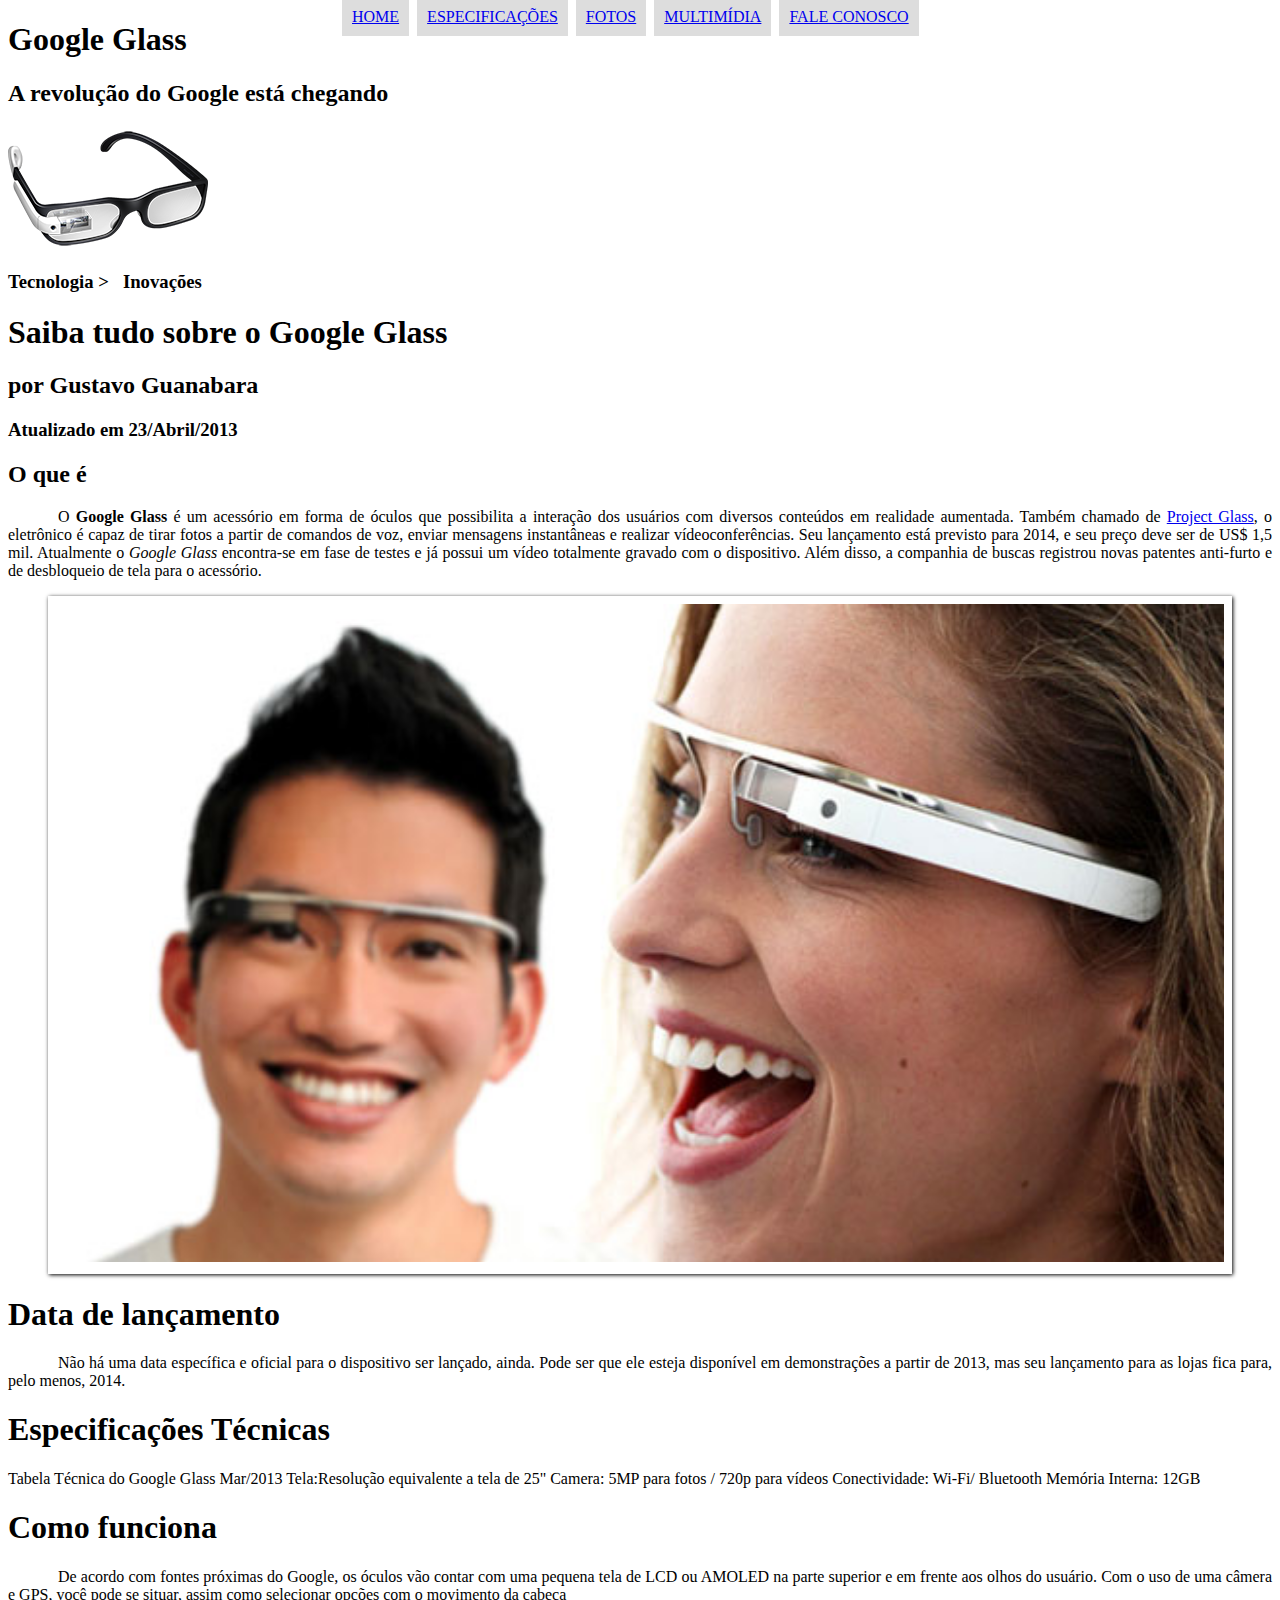
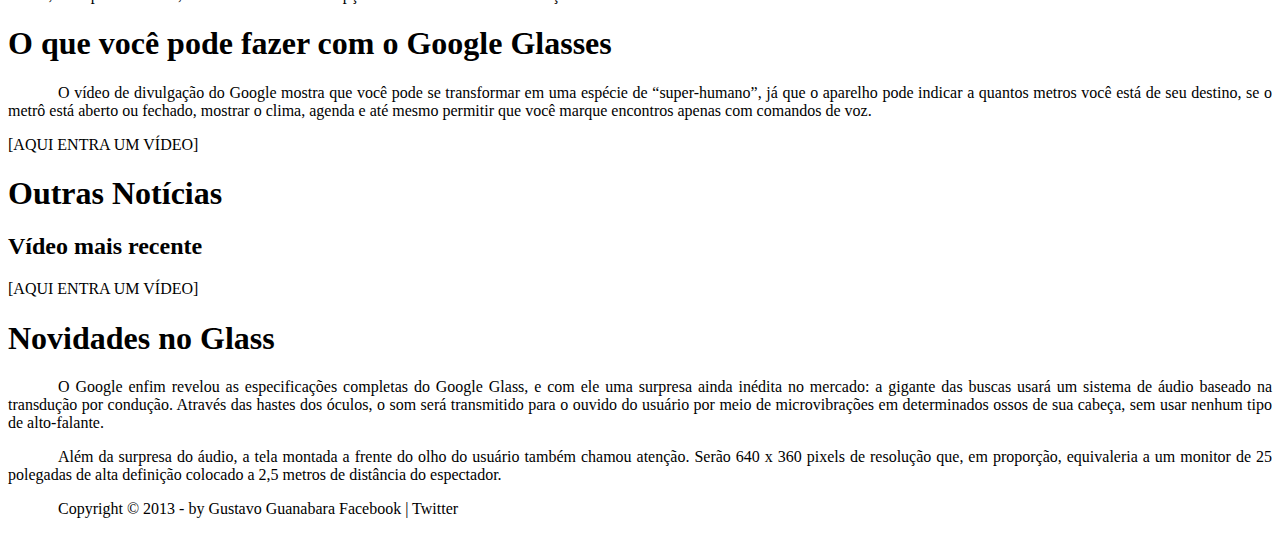
==== projeto-glass-html5/index.html @ 06a3ecc7 "editando os estilos do projeto" ====
<!DOCTYPE html>
<html lang="pt-br">
<head>
    <meta charset="UTF-8">
    <meta http-equiv="X-UA-Compatible" content="IE=edge">
    <meta name="viewport" content="width=device-width, initial-scale=1.0">
    <title>Tudo sobre o Google Glass</title>
    <link rel="stylesheet" href="_css/estilo.css">
</head>
<body>

<div id="interface">
    <header id="cabeçalho">
        <hgroup>
            <h1>Google Glass</h1>
            <h2>A revolução do Google está chegando</h2>
        </hgroup>
        
        <img src="_imagens/glass-oculos-preto-peq.png" alt="Óculos preto">
        
        <nav id="menu">
            <h1>Menu Principal</h1>
                <ul>
                    <li><a href="index.html">Home</a></li> 
                    <li><a href="specs.html">Especificações</a></li>
                    <li><a href="fotos.html">Fotos</a></li>
                    <li><a href="multimidia.html">Multimídia</a></li>
                    <li><a href="fale-conosco.html">Fale conosco</a></li>
                </ul>
        </nav>
    </header>
    <h3>Tecnologia > &nbsp; Inovações</h3>
    <h1>Saiba tudo sobre o Google Glass</h1>
    <h2>por Gustavo Guanabara</h2>
    <h3>Atualizado em 23/Abril/2013</h3>

    
    
    <h2>O que é</h2>
    <p>O <span style="font-weight: 900;">Google Glass</span> é um acessório em forma de óculos que possibilita a interação dos usuários com diversos conteúdos em realidade aumentada. Também chamado de <a href="http://glass.google.com" target="_blank" rel="external">Project Glass</a>, o eletrônico é capaz de tirar fotos a partir de comandos de voz, enviar mensagens instantâneas e realizar vídeo&shy;con&shy;ferên&shy;cias. Seu lançamento está previsto para 2014, e seu preço deve ser de US$ 1,5 mil. Atualmente o <em>Google Glass</em> encontra-se em fase de testes e já possui um vídeo totalmente gravado com o dispositivo. Além disso, a companhia de buscas registrou novas patentes anti-furto e de desbloqueio de tela para o acessório.</p>
    
    <!--Legenda para fotos-->
    <figure class="foto-legenda">
        <img src="_imagens/glass-quadro-homem-mulher.jpg" alt="óculos home e mulher">
        <figcaption>
            <h3>Google Glass</h3>
            <p>Uma nova maneira de ver o mundo</p>
        </figcaption>
    </figure> 
    
    <h1>Data de lançamento</h1>
    <p>Não há uma data específica e oficial para o dispositivo ser lançado, ainda. Pode ser que ele esteja disponível em demonstrações a partir de 2013, mas seu lançamento para as lojas fica para, pelo menos, 2014.</p>
    
    <h1>Especificações Técnicas</h1>
    Tabela Técnica do Google Glass Mar/2013
    
    Tela:Resolução equivalente a tela de 25"
    Camera: 5MP para fotos / 720p para vídeos
    Conectividade: Wi-Fi/ Bluetooth
    Memória Interna: 12GB
    
    <h1>Como funciona</h1>
    <p>De acordo com fontes próximas do Google, os óculos vão contar com uma pequena tela de LCD ou AMOLED na parte superior e em frente aos olhos do usuário. Com o uso de uma câmera e GPS, você pode se situar, assim como selecionar opções com o movimento da cabeça</p>
    
    <h1>O que você pode fazer com o Google Glasses</h1>
    <p>O vídeo de divulgação do Google mostra que você pode se transformar em uma espécie de <wbr>“super-humano”</wbr>, já que o aparelho pode indicar a quantos metros você está de seu destino, se o metrô está aberto ou fechado, mostrar o clima, agenda e até mesmo permitir que você marque encontros apenas com comandos de voz.</p> <!--wbr: toda vez que a palavra estiver na borda ela pode ser quebrada-->
    
    [AQUI ENTRA UM VÍDEO]
    
    <h1>Outras Notícias</h1>
    <h2>Vídeo mais recente</h2>
    
    [AQUI ENTRA UM VÍDEO]
    
    <h1>Novidades no Glass</h1>
    <p>O Google enfim revelou as especificações completas do Google Glass, e com ele uma surpresa ainda inédita no mercado: a gigante das buscas usará um sistema de áudio baseado na transdução por condução. Através das hastes dos óculos, o som será transmitido para o ouvido do usuário por meio de microvibrações em determinados ossos de sua cabeça, sem usar nenhum tipo de alto-falante.</p>
    
    <p>Além da surpresa do áudio, a tela montada a frente do olho do usuário também chamou atenção. Serão 640 x 360 pixels de resolução que, em proporção, equivaleria a um monitor de 25 polegadas de alta definição colocado a 2,5 metros de distância do espectador.</p>
    
    <p>
        Copyright &copy; 2013 - by Gustavo Guanabara
        Facebook | Twitter
    </p>
</div>
</body>
</html>
---- projeto-glass-html5/_css/estilo.css ----
@charset "UTF-8";

body{
    background-color: white;
    color: rgba(0, 0, 0, 1);
}

/*Formatação do Menu*/

nav#menu{
    display: block;/*Para flutuar pela tela*/
}

nav#menu ul{
    list-style-type: none;
    text-transform: uppercase;
    position: absolute;/*Para passar por cima dos elementos do site, o position relativa é apenas dentro do seu bloco*/
    top: -20px;
    left: 300px;

}

nav#menu li{
    display: inline-block; /*Para o bloco ser exibido na mesma linha*/
    background-color: #dddddd;
    padding: 10px;
    margin: 2px;
}

nav#menu h1{
    display: none;
}

p{
    text-align: justify;
    text-indent: 50px;
}

/*Formatação de imagens com legendas*/

figure.foto-legenda{
    position: relative;
    border: 8px solid white;
    box-shadow: 1px 1px 4px black;
}

figure.foto-legenda img{
    width: 100%;
    height: 100%;
}

/*EFEITO*/

figure.foto-legenda figcaption{
    opacity: 0;
    position: absolute;
    top: 0px;
    background-color: rgba(0, 0, 0, 0.397);
    color: white;
    width: 100%;
    height: 100%;
    padding: 10px;
    box-sizing: border-box; /*Box dentro da borda*/

    transition: opacity 0.3s;
    

}

figure.foto-legenda figcaption:hover{
    opacity: 100;
}
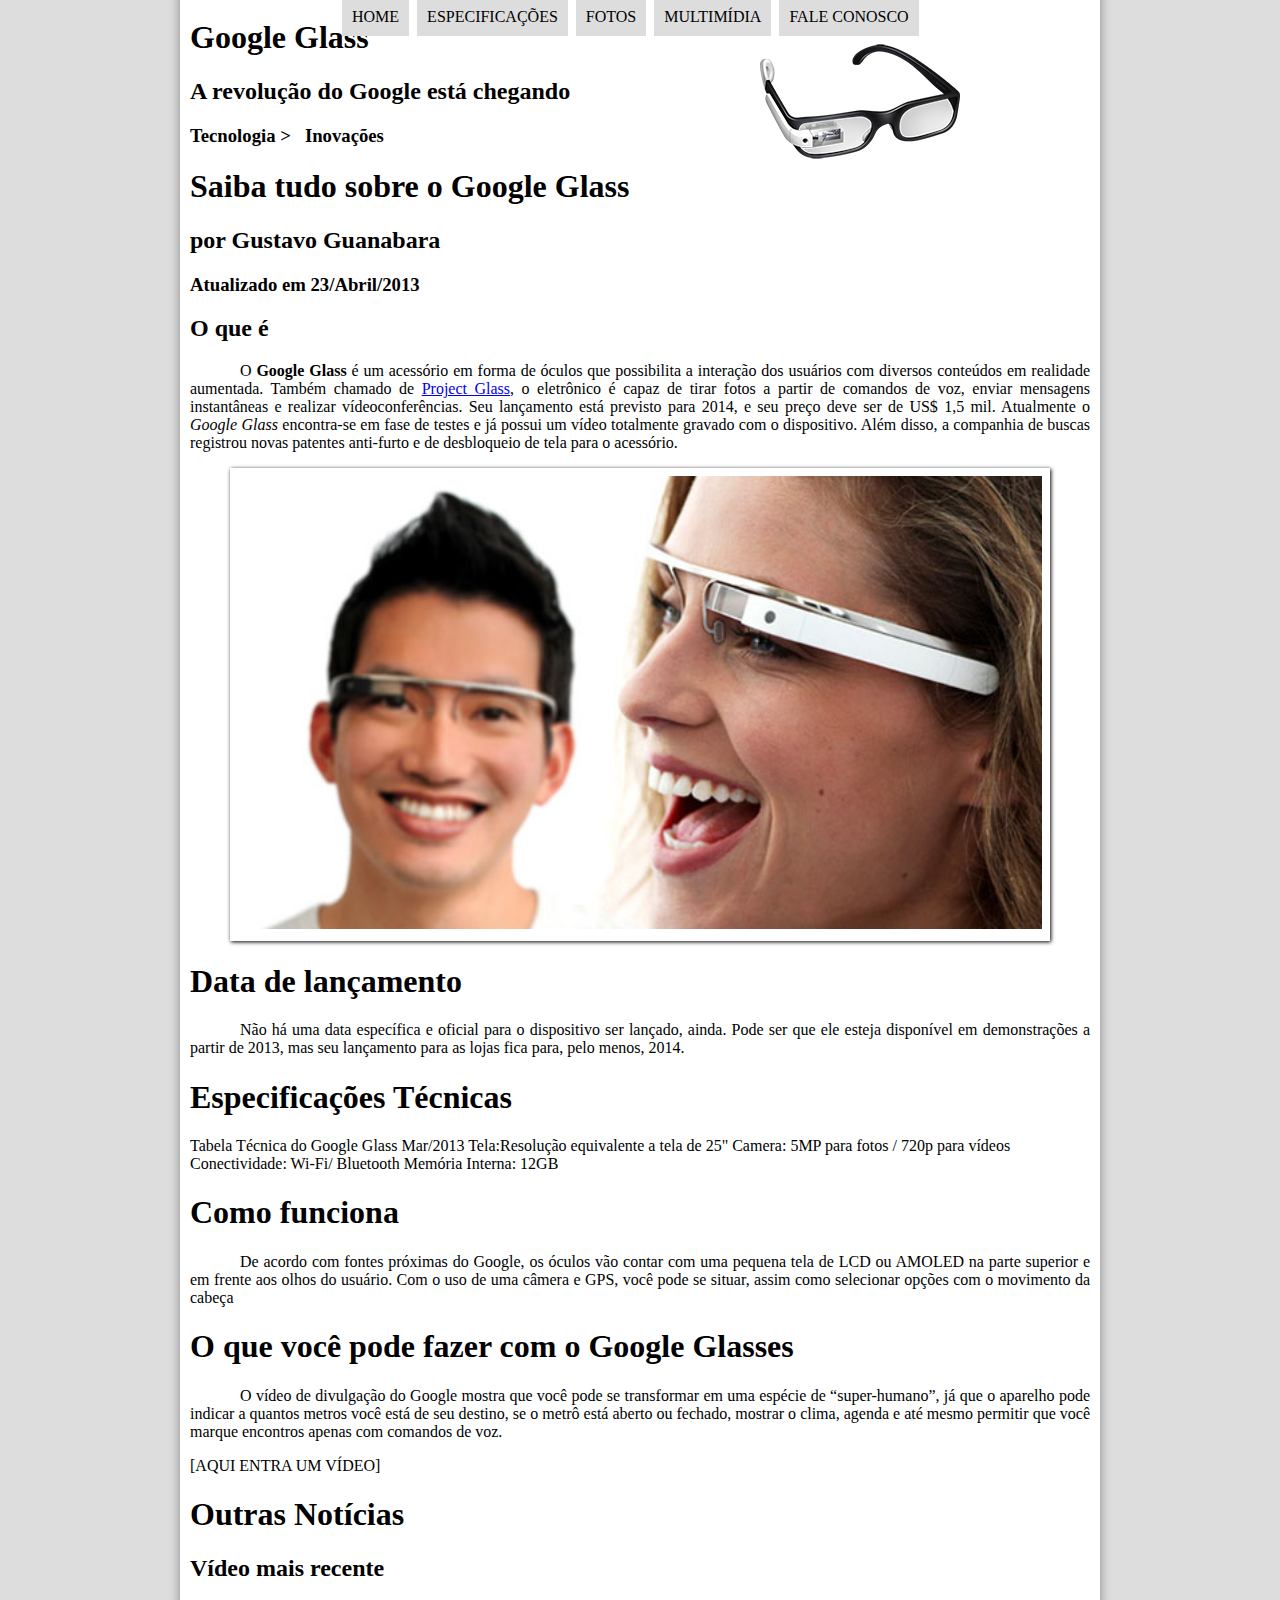
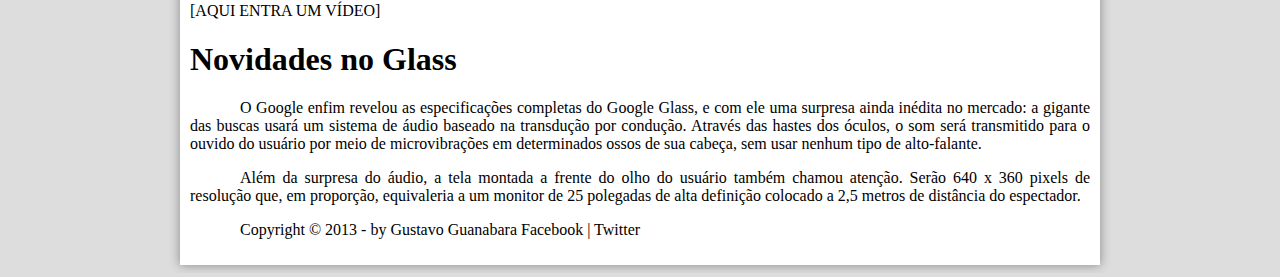
==== commit 4f29d27d: "posicionando a interface e o menu" ====
--- a/projeto-glass-html5/index.html
+++ b/projeto-glass-html5/index.html
@@ -10,13 +10,13 @@
 <body>
 
 <div id="interface">
-    <header id="cabeçalho">
+    <header id="cabecalho">
         <hgroup>
             <h1>Google Glass</h1>
             <h2>A revolução do Google está chegando</h2>
         </hgroup>
         
-        <img src="_imagens/glass-oculos-preto-peq.png" alt="Óculos preto">
+        <img src="_imagens/glass-oculos-preto-peq.png" alt="Óculos preto" id="icone">
         
         <nav id="menu">
             <h1>Menu Principal</h1>
--- a/projeto-glass-html5/_css/estilo.css
+++ b/projeto-glass-html5/_css/estilo.css
@@ -1,8 +1,16 @@
 @charset "UTF-8";
 
 body{
+    background-color: #dddddd;
+    color: rgba(0, 0, 0, 1);
+}
+
+div#interface{
+    width: 900px;
     background-color: white;
-    color: rgba(0, 0, 0, 1);
+    margin: -20px auto 0px auto; /*Para centralizar na tela*/
+    box-shadow: 0px 0px 10px rgba(0, 0, 0, 0.397);
+    padding: 10px;
 }
 
 /*Formatação do Menu*/
@@ -25,15 +33,43 @@
     background-color: #dddddd;
     padding: 10px;
     margin: 2px;
+
+    transition: background-color 0.3s;
+}
+
+nav#menu a:hover{
+    color: white;
+}
+
+nav#menu li:hover{
+    background-color: #777777;
+    text-decoration: underline;
 }
 
 nav#menu h1{
     display: none;
 }
 
+nav#menu a{
+    color: black;
+    text-decoration: none;
+}
+
 p{
     text-align: justify;
     text-indent: 50px;
+}
+
+/*Foto do cabeçalho*/
+
+header#cabecalho img#icone{
+    position: absolute;
+    left: 760px;
+    top: 40px;
+}
+
+header#cabecalho{
+    
 }
 
 /*Formatação de imagens com legendas*/
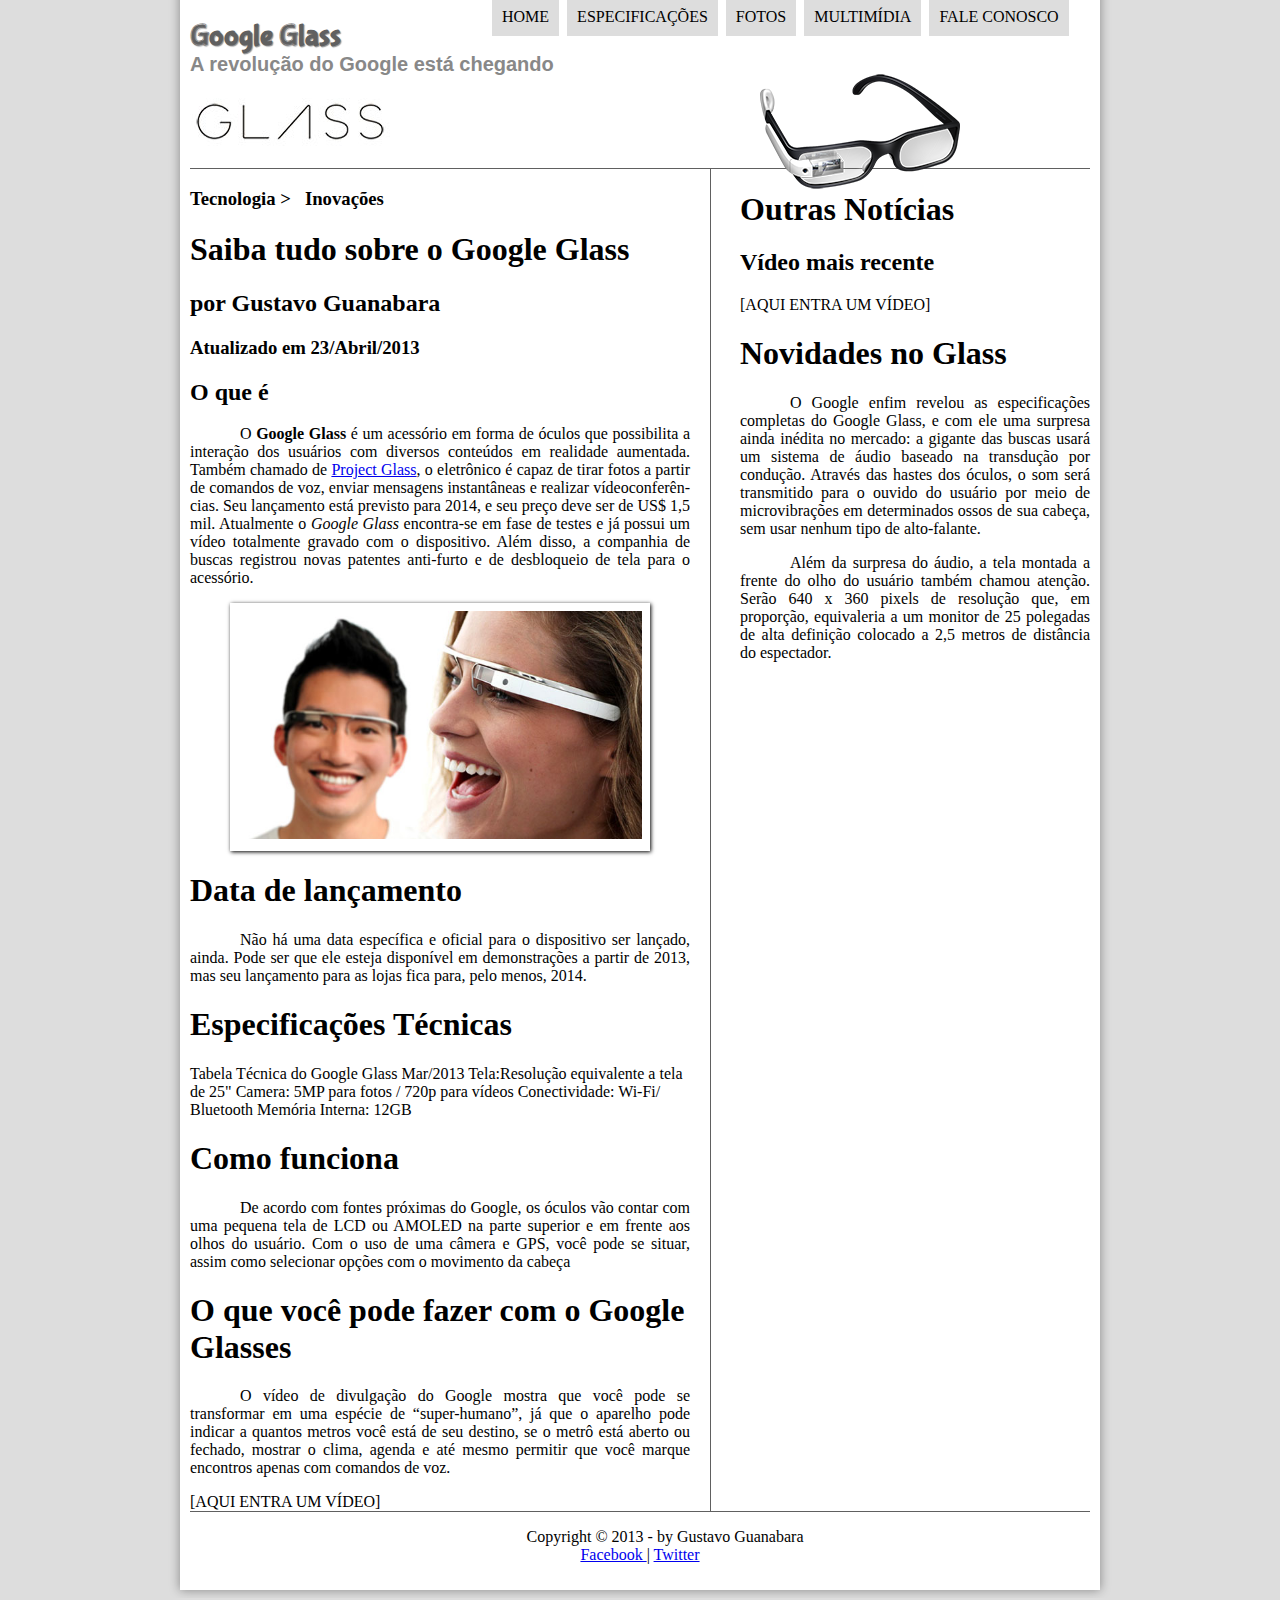
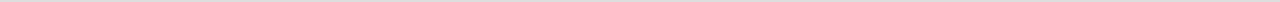
==== commit 6f57ed0c: "configurando a divisão do corpo do site" ====
--- a/projeto-glass-html5/index.html
+++ b/projeto-glass-html5/index.html
@@ -29,58 +29,66 @@
                 </ul>
         </nav>
     </header>
-    <h3>Tecnologia > &nbsp; Inovações</h3>
-    <h1>Saiba tudo sobre o Google Glass</h1>
-    <h2>por Gustavo Guanabara</h2>
-    <h3>Atualizado em 23/Abril/2013</h3>
 
-    
-    
-    <h2>O que é</h2>
-    <p>O <span style="font-weight: 900;">Google Glass</span> é um acessório em forma de óculos que possibilita a interação dos usuários com diversos conteúdos em realidade aumentada. Também chamado de <a href="http://glass.google.com" target="_blank" rel="external">Project Glass</a>, o eletrônico é capaz de tirar fotos a partir de comandos de voz, enviar mensagens instantâneas e realizar vídeo&shy;con&shy;ferên&shy;cias. Seu lançamento está previsto para 2014, e seu preço deve ser de US$ 1,5 mil. Atualmente o <em>Google Glass</em> encontra-se em fase de testes e já possui um vídeo totalmente gravado com o dispositivo. Além disso, a companhia de buscas registrou novas patentes anti-furto e de desbloqueio de tela para o acessório.</p>
-    
-    <!--Legenda para fotos-->
-    <figure class="foto-legenda">
-        <img src="_imagens/glass-quadro-homem-mulher.jpg" alt="óculos home e mulher">
-        <figcaption>
-            <h3>Google Glass</h3>
-            <p>Uma nova maneira de ver o mundo</p>
-        </figcaption>
-    </figure> 
-    
-    <h1>Data de lançamento</h1>
-    <p>Não há uma data específica e oficial para o dispositivo ser lançado, ainda. Pode ser que ele esteja disponível em demonstrações a partir de 2013, mas seu lançamento para as lojas fica para, pelo menos, 2014.</p>
-    
-    <h1>Especificações Técnicas</h1>
-    Tabela Técnica do Google Glass Mar/2013
-    
-    Tela:Resolução equivalente a tela de 25"
-    Camera: 5MP para fotos / 720p para vídeos
-    Conectividade: Wi-Fi/ Bluetooth
-    Memória Interna: 12GB
-    
-    <h1>Como funciona</h1>
-    <p>De acordo com fontes próximas do Google, os óculos vão contar com uma pequena tela de LCD ou AMOLED na parte superior e em frente aos olhos do usuário. Com o uso de uma câmera e GPS, você pode se situar, assim como selecionar opções com o movimento da cabeça</p>
-    
-    <h1>O que você pode fazer com o Google Glasses</h1>
-    <p>O vídeo de divulgação do Google mostra que você pode se transformar em uma espécie de <wbr>“super-humano”</wbr>, já que o aparelho pode indicar a quantos metros você está de seu destino, se o metrô está aberto ou fechado, mostrar o clima, agenda e até mesmo permitir que você marque encontros apenas com comandos de voz.</p> <!--wbr: toda vez que a palavra estiver na borda ela pode ser quebrada-->
+    <section id="corpo">
+        <h3>Tecnologia > &nbsp; Inovações</h3>
+        <h1>Saiba tudo sobre o Google Glass</h1>
+        <h2>por Gustavo Guanabara</h2>
+        <h3>Atualizado em 23/Abril/2013</h3>
+        
+        
+        <h2>O que é</h2>
+        <p>O <span style="font-weight: 900;">Google Glass</span> é um acessório em forma de óculos que possibilita a interação dos usuários com diversos conteúdos em realidade aumentada. Também chamado de <a href="http://glass.google.com" target="_blank" rel="external">Project Glass</a>, o eletrônico é capaz de tirar fotos a partir de comandos de voz, enviar mensagens instantâneas e realizar vídeo&shy;con&shy;ferên&shy;cias. Seu lançamento está previsto para 2014, e seu preço deve ser de US$ 1,5 mil. Atualmente o <em>Google Glass</em> encontra-se em fase de testes e já possui um vídeo totalmente gravado com o dispositivo. Além disso, a companhia de buscas registrou novas patentes anti-furto e de desbloqueio de tela para o acessório.</p>
+        
+        <!--Legenda para fotos-->
+        <figure class="foto-legenda">
+            <img src="_imagens/glass-quadro-homem-mulher.jpg" alt="óculos home e mulher">
+            <figcaption>
+                <h3>Google Glass</h3>
+                <p>Uma nova maneira de ver o mundo</p>
+            </figcaption>
+        </figure>
+        
+        <h1>Data de lançamento</h1>
+        <p>Não há uma data específica e oficial para o dispositivo ser lançado, ainda. Pode ser que ele esteja disponível em demonstrações a partir de 2013, mas seu lançamento para as lojas fica para, pelo menos, 2014.</p>
+        
+        <h1>Especificações Técnicas</h1>
+        Tabela Técnica do Google Glass Mar/2013
+        
+        Tela:Resolução equivalente a tela de 25"
+        Camera: 5MP para fotos / 720p para vídeos
+        Conectividade: Wi-Fi/ Bluetooth
+        Memória Interna: 12GB
+        
+        <h1>Como funciona</h1>
+        <p>De acordo com fontes próximas do Google, os óculos vão contar com uma pequena tela de LCD ou AMOLED na parte superior e em frente aos olhos do usuário. Com o uso de uma câmera e GPS, você pode se situar, assim como selecionar opções com o movimento da cabeça</p>
+        
+        <h1>O que você pode fazer com o Google Glasses</h1>
+        <p>O vídeo de divulgação do Google mostra que você pode se transformar em uma espécie de <wbr>“super-humano”</wbr>, já que o aparelho pode indicar a quantos metros você está de seu destino, se o metrô está aberto ou fechado, mostrar o clima, agenda e até mesmo permitir que você marque encontros apenas com comandos de voz.</p> <!--wbr: toda vez que a palavra estiver na borda ela pode ser quebrada-->
+  
     
     [AQUI ENTRA UM VÍDEO]
-    
-    <h1>Outras Notícias</h1>
-    <h2>Vídeo mais recente</h2>
-    
-    [AQUI ENTRA UM VÍDEO]
-    
-    <h1>Novidades no Glass</h1>
-    <p>O Google enfim revelou as especificações completas do Google Glass, e com ele uma surpresa ainda inédita no mercado: a gigante das buscas usará um sistema de áudio baseado na transdução por condução. Através das hastes dos óculos, o som será transmitido para o ouvido do usuário por meio de microvibrações em determinados ossos de sua cabeça, sem usar nenhum tipo de alto-falante.</p>
-    
-    <p>Além da surpresa do áudio, a tela montada a frente do olho do usuário também chamou atenção. Serão 640 x 360 pixels de resolução que, em proporção, equivaleria a um monitor de 25 polegadas de alta definição colocado a 2,5 metros de distância do espectador.</p>
-    
-    <p>
-        Copyright &copy; 2013 - by Gustavo Guanabara
-        Facebook | Twitter
-    </p>
+
+    </section>
+
+    <aside id="lateral">
+        <h1>Outras Notícias</h1>
+        <h2>Vídeo mais recente</h2>
+        
+        [AQUI ENTRA UM VÍDEO]
+        
+        <h1>Novidades no Glass</h1>
+        <p>O Google enfim revelou as especificações completas do Google Glass, e com ele uma surpresa ainda inédita no mercado: a gigante das buscas usará um sistema de áudio baseado na transdução por condução. Através das hastes dos óculos, o som será transmitido para o ouvido do usuário por meio de microvibrações em determinados ossos de sua cabeça, sem usar nenhum tipo de alto-falante.</p>
+        
+        <p>Além da surpresa do áudio, a tela montada a frente do olho do usuário também chamou atenção. Serão 640 x 360 pixels de resolução que, em proporção, equivaleria a um monitor de 25 polegadas de alta definição colocado a 2,5 metros de distância do espectador.</p>
+        
+    </aside>
+    <footer id="rodape">
+        <p>
+            Copyright &copy; 2013 - by Gustavo Guanabara <br>
+            <a href="http://facebook.com/cursoemvideo" target="_blank">Facebook </a>| <a href="http://twitter.com/cursoemvideo" target="_blank">Twitter</a>
+        </p>
+    </footer>
 </div>
 </body>
 </html>--- a/projeto-glass-html5/_css/estilo.css
+++ b/projeto-glass-html5/_css/estilo.css
@@ -1,4 +1,13 @@
 @charset "UTF-8";
+
+@font-face {
+    font-family: 'FonteLogo';
+    src: url('../_fonts/bubblegum-sans-regular.otf');
+}
+
+@import url('https://fonts.googleapis.com/css2?family=Titillium+Web&display=swap');
+
+
 
 body{
     background-color: #dddddd;
@@ -17,6 +26,7 @@
 
 nav#menu{
     display: block;/*Para flutuar pela tela*/
+    
 }
 
 nav#menu ul{
@@ -25,6 +35,7 @@
     position: absolute;/*Para passar por cima dos elementos do site, o position relativa é apenas dentro do seu bloco*/
     top: -20px;
     left: 300px;
+    margin-left: 150px;
 
 }
 
@@ -55,9 +66,30 @@
     text-decoration: none;
 }
 
-p{
-    text-align: justify;
-    text-indent: 50px;
+/*Para ficar um do lado do outro*/
+
+section#corpo{
+    display: block;
+    width: 500px;
+    float: left;
+    border-right: 1px solid #606060; /*Para criar o risco lateral*/
+    padding-right: 20px;
+}
+
+aside#lateral{
+    display: block;
+    width: 350px;
+    float: right;
+}
+
+footer#rodape{
+    clear: both;/*Para mostrar o conteúdo fora da divisão*/
+    border-top: 1px solid #606060;
+    
+}
+
+footer#rodape p{
+    text-align: center;
 }
 
 /*Foto do cabeçalho*/
@@ -65,11 +97,31 @@
 header#cabecalho img#icone{
     position: absolute;
     left: 760px;
-    top: 40px;
+    top: 70px;
 }
 
 header#cabecalho{
-    
+    border-bottom: 1px #606060 solid;
+    height: 150px;
+    background: url('../_imagens/glass-logo-peq.jpg') no-repeat 0px 80px;
+      
+}
+
+header#cabecalho h1{
+    font-family: 'FonteLogo', Helvetica, sans-serif;
+    font-size: 30px;
+    color: #606060;
+    text-shadow: 1px 1px 1px rgba(0, 0, 0, 0.432);
+    padding: 0px;
+    margin-bottom: 0px;
+}
+
+header#cabecalho h2{
+    font-family: 'Titillium Web', sans-serif;
+    color: #888888;
+    font-size: 15pt;
+    padding: 0px;
+    margin-top: 0px;
 }
 
 /*Formatação de imagens com legendas*/
@@ -105,4 +157,9 @@
 
 figure.foto-legenda figcaption:hover{
     opacity: 100;
+}
+
+p{
+    text-align: justify;
+    text-indent: 50px;
 }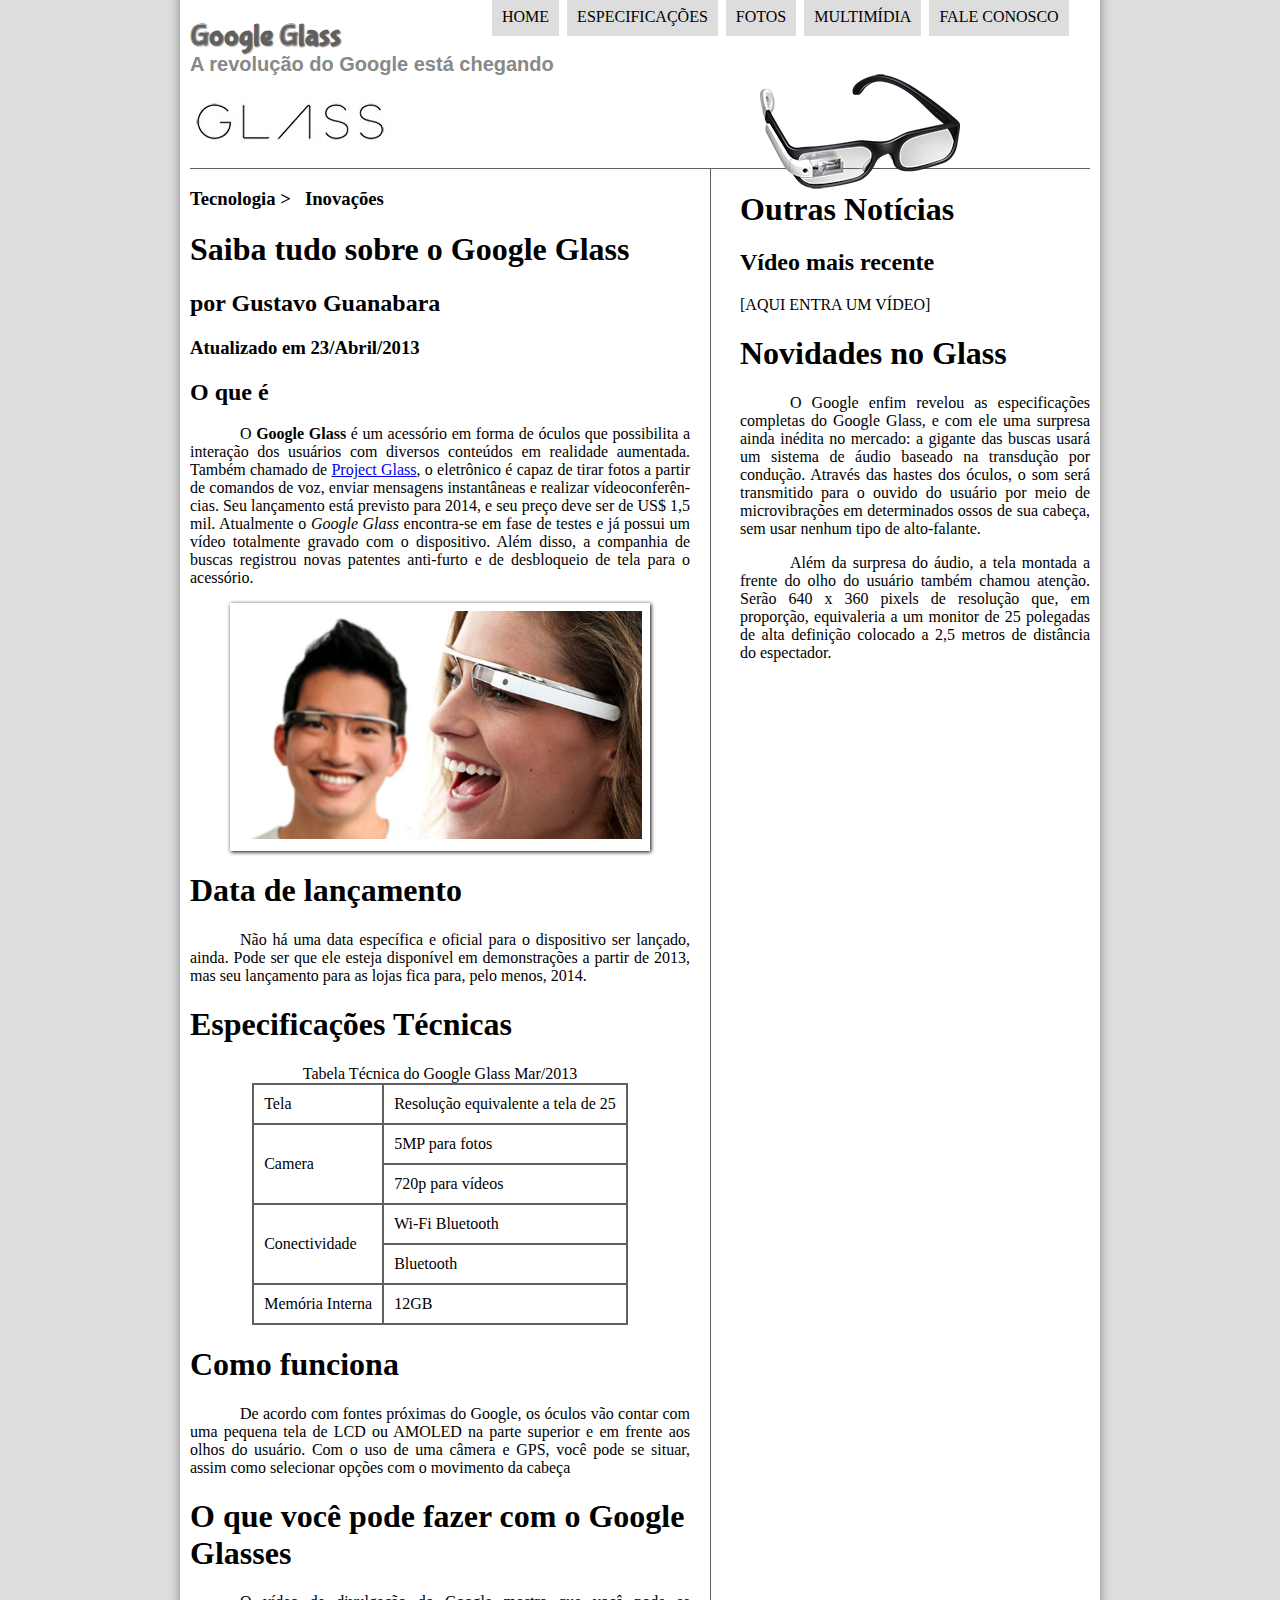
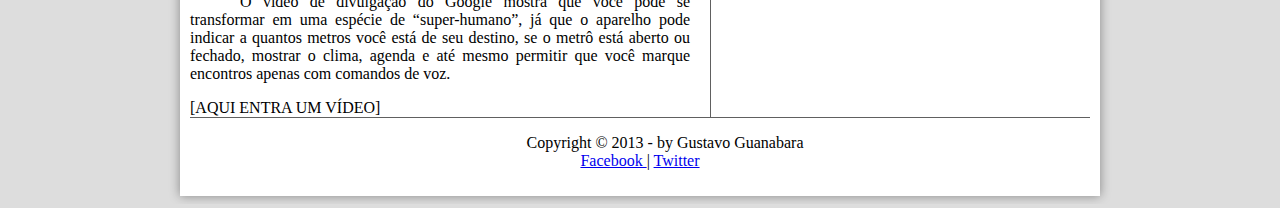
==== commit 0ca92a7f: "acrescentando tabelas" ====
--- a/projeto-glass-html5/index.html
+++ b/projeto-glass-html5/index.html
@@ -53,12 +53,33 @@
         <p>Não há uma data específica e oficial para o dispositivo ser lançado, ainda. Pode ser que ele esteja disponível em demonstrações a partir de 2013, mas seu lançamento para as lojas fica para, pelo menos, 2014.</p>
         
         <h1>Especificações Técnicas</h1>
-        Tabela Técnica do Google Glass Mar/2013
+        <table id="tabelaspec">
+            <caption>Tabela Técnica do Google Glass Mar/2013</caption>
         
-        Tela:Resolução equivalente a tela de 25"
-        Camera: 5MP para fotos / 720p para vídeos
-        Conectividade: Wi-Fi/ Bluetooth
-        Memória Interna: 12GB
+            <tr>
+                <td>Tela</td> 
+                <td>Resolução equivalente a tela de 25</td>
+            </tr>
+            <tr>
+                <td rowspan="2">Camera </td>
+                <td>5MP para fotos</td>
+            </tr>
+            <tr>
+                <td>720p para vídeos</td>
+            </tr>
+            <tr>
+                <td rowspan="2">Conectividade</td> 
+                <td>Wi-Fi Bluetooth</td>
+            </tr>
+            <tr>
+                <td> Bluetooth</td>
+            </tr>
+            <tr>
+                <td>Memória Interna</td> 
+                <td>12GB</td>
+            </tr>
+
+        </table>
         
         <h1>Como funciona</h1>
         <p>De acordo com fontes próximas do Google, os óculos vão contar com uma pequena tela de LCD ou AMOLED na parte superior e em frente aos olhos do usuário. Com o uso de uma câmera e GPS, você pode se situar, assim como selecionar opções com o movimento da cabeça</p>
--- a/projeto-glass-html5/_css/estilo.css
+++ b/projeto-glass-html5/_css/estilo.css
@@ -162,4 +162,18 @@
 p{
     text-align: justify;
     text-indent: 50px;
+}
+
+table#tabelaspec{
+    border: 1px solid #606060;
+    border-spacing: 0px; /*Para tirar o espaço da tabela*/
+    margin-left: auto;
+    margin-right: auto;
+}
+
+table#tabelaspec  td{
+    border: 1px solid #606060;
+    padding: 10px;
+    
+
 }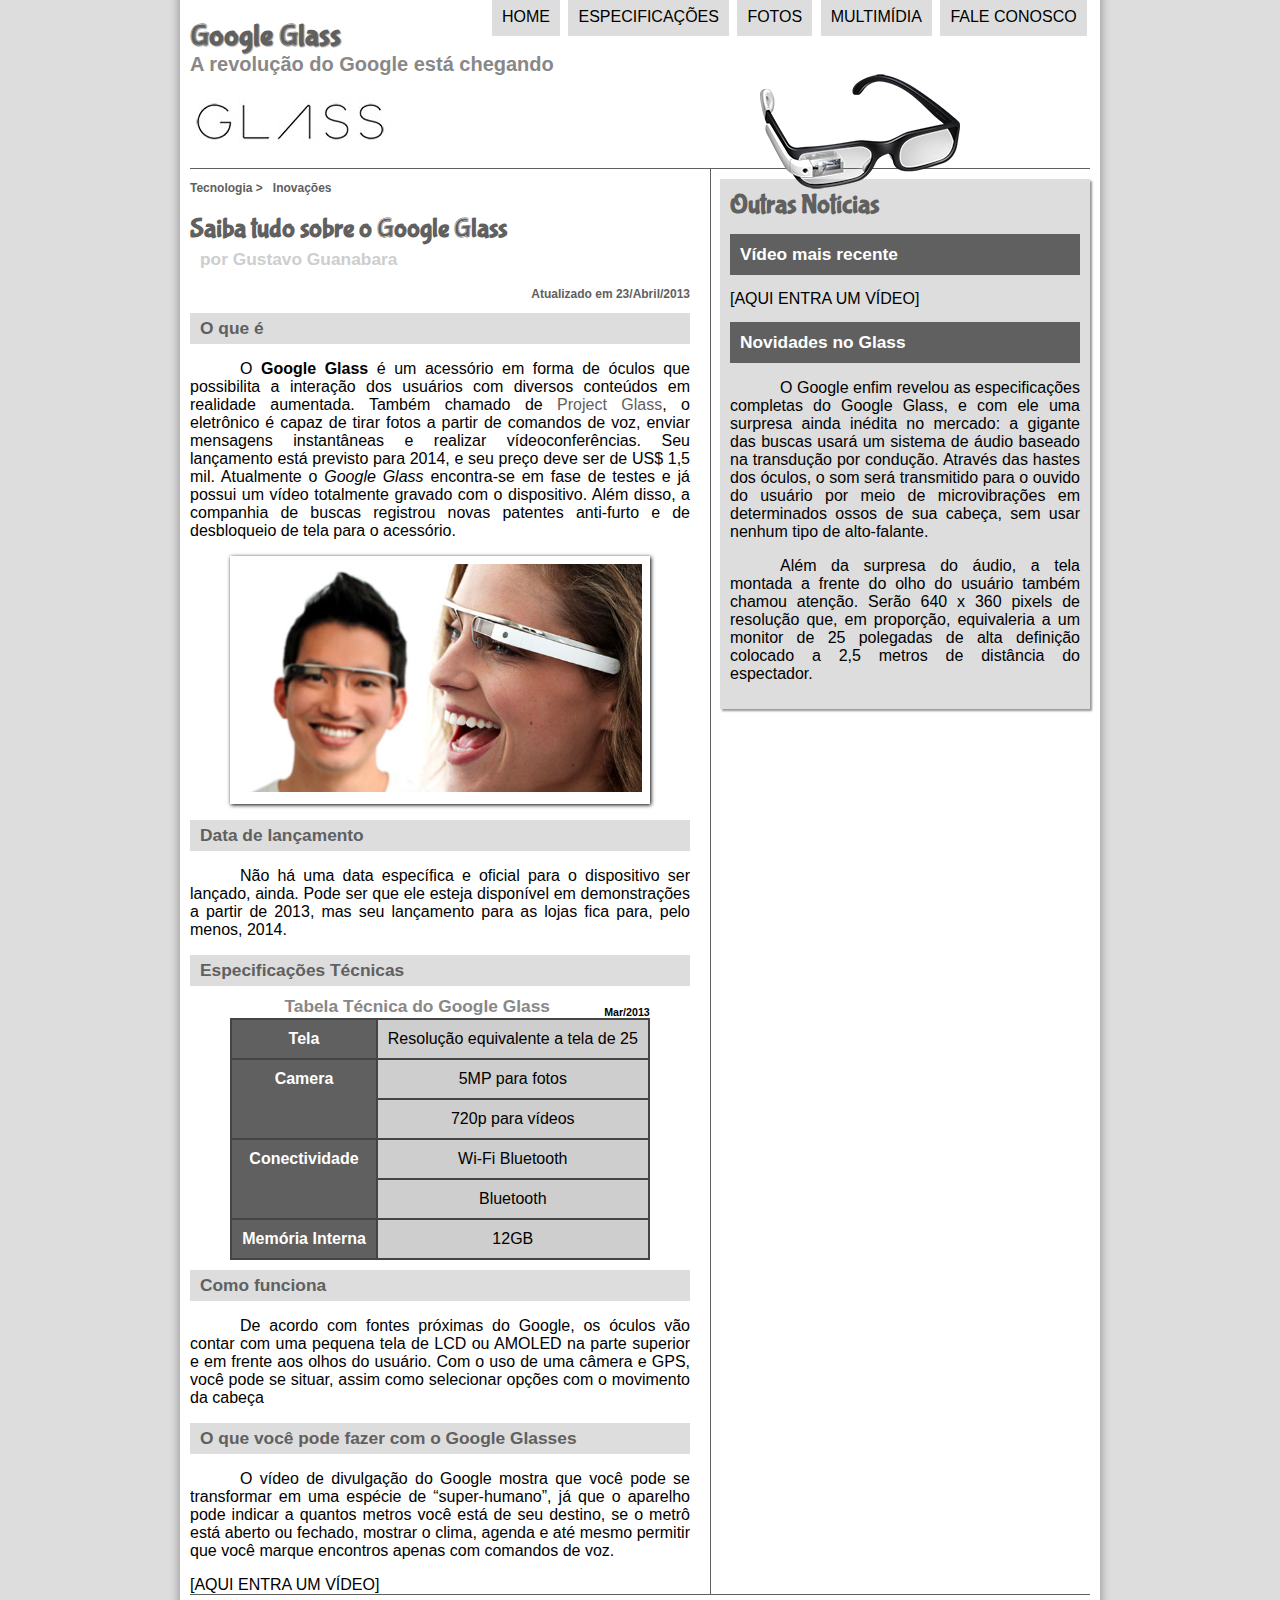
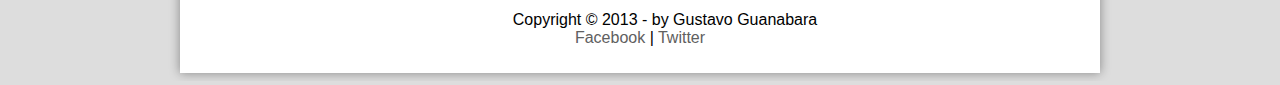
==== commit 7d3eb57c: "edição da interface do projeto" ====
--- a/projeto-glass-html5/index.html
+++ b/projeto-glass-html5/index.html
@@ -31,10 +31,16 @@
     </header>
 
     <section id="corpo">
-        <h3>Tecnologia > &nbsp; Inovações</h3>
-        <h1>Saiba tudo sobre o Google Glass</h1>
-        <h2>por Gustavo Guanabara</h2>
-        <h3>Atualizado em 23/Abril/2013</h3>
+        <article id="noticia-principal">
+
+            <header id="cabecalho-artigo">
+            <hgroup>
+            <h3>Tecnologia > &nbsp; Inovações</h3>
+            <h1>Saiba tudo sobre o Google Glass</h1>
+            <h2>por Gustavo Guanabara</h2>
+            <h3 class="direita">Atualizado em 23/Abril/2013</h3>
+            </hgroup>
+            </header>
         
         
         <h2>O que é</h2>
@@ -49,47 +55,47 @@
             </figcaption>
         </figure>
         
-        <h1>Data de lançamento</h1>
+        <h2>Data de lançamento</h2>
         <p>Não há uma data específica e oficial para o dispositivo ser lançado, ainda. Pode ser que ele esteja disponível em demonstrações a partir de 2013, mas seu lançamento para as lojas fica para, pelo menos, 2014.</p>
         
-        <h1>Especificações Técnicas</h1>
+        <h2>Especificações Técnicas</h2>
         <table id="tabelaspec">
-            <caption>Tabela Técnica do Google Glass Mar/2013</caption>
+            <caption>Tabela Técnica do Google Glass <span>Mar/2013</span></caption>
         
             <tr>
-                <td>Tela</td> 
-                <td>Resolução equivalente a tela de 25</td>
+                <td class="ce">Tela</td> 
+                <td class="cd">Resolução equivalente a tela de 25</td>
             </tr>
             <tr>
-                <td rowspan="2">Camera </td>
-                <td>5MP para fotos</td>
+                <td rowspan="2" class="ce">Camera </td>
+                <td class="cd">5MP para fotos</td>
             </tr>
             <tr>
-                <td>720p para vídeos</td>
+                <td class="cd">720p para vídeos</td>
             </tr>
             <tr>
-                <td rowspan="2">Conectividade</td> 
-                <td>Wi-Fi Bluetooth</td>
+                <td rowspan="2" class="ce">Conectividade</td> 
+                <td class="cd">Wi-Fi Bluetooth</td>
             </tr>
             <tr>
-                <td> Bluetooth</td>
+                <td class="cd"> Bluetooth</td>
             </tr>
             <tr>
-                <td>Memória Interna</td> 
-                <td>12GB</td>
+                <td class="ce">Memória Interna</td> 
+                <td class="cd">12GB</td>
             </tr>
 
         </table>
         
-        <h1>Como funciona</h1>
+        <h2>Como funciona</h2>
         <p>De acordo com fontes próximas do Google, os óculos vão contar com uma pequena tela de LCD ou AMOLED na parte superior e em frente aos olhos do usuário. Com o uso de uma câmera e GPS, você pode se situar, assim como selecionar opções com o movimento da cabeça</p>
         
-        <h1>O que você pode fazer com o Google Glasses</h1>
+        <h2>O que você pode fazer com o Google Glasses</h2>
         <p>O vídeo de divulgação do Google mostra que você pode se transformar em uma espécie de <wbr>“super-humano”</wbr>, já que o aparelho pode indicar a quantos metros você está de seu destino, se o metrô está aberto ou fechado, mostrar o clima, agenda e até mesmo permitir que você marque encontros apenas com comandos de voz.</p> <!--wbr: toda vez que a palavra estiver na borda ela pode ser quebrada-->
   
     
     [AQUI ENTRA UM VÍDEO]
-
+    </article>
     </section>
 
     <aside id="lateral">
@@ -98,7 +104,7 @@
         
         [AQUI ENTRA UM VÍDEO]
         
-        <h1>Novidades no Glass</h1>
+        <h2>Novidades no Glass</h2>
         <p>O Google enfim revelou as especificações completas do Google Glass, e com ele uma surpresa ainda inédita no mercado: a gigante das buscas usará um sistema de áudio baseado na transdução por condução. Através das hastes dos óculos, o som será transmitido para o ouvido do usuário por meio de microvibrações em determinados ossos de sua cabeça, sem usar nenhum tipo de alto-falante.</p>
         
         <p>Além da surpresa do áudio, a tela montada a frente do olho do usuário também chamou atenção. Serão 640 x 360 pixels de resolução que, em proporção, equivaleria a um monitor de 25 polegadas de alta definição colocado a 2,5 metros de distância do espectador.</p>
--- a/projeto-glass-html5/_css/estilo.css
+++ b/projeto-glass-html5/_css/estilo.css
@@ -12,6 +12,21 @@
 body{
     background-color: #dddddd;
     color: rgba(0, 0, 0, 1);
+    font-family: Arial, Helvetica, sans-serif;
+}
+
+p{
+    text-align: justify;
+    text-indent: 50px;
+}
+
+a{
+    color: #606060;
+    text-decoration: none;
+}
+
+a:hover{
+    text-decoration: underline;
 }
 
 div#interface{
@@ -76,10 +91,62 @@
     padding-right: 20px;
 }
 
+article#noticia-principal h2{
+    font-size: 13pt;
+    color: #606060;
+    background-color: #dddddd;
+    padding: 5px 0px 5px 10px;
+    margin: 10px 0px 10px 0px;
+}
+
+header#cabecalho-artigo h1{
+    font-family: 'FonteLogo', sans-serif;
+    font-size: 20pt;
+    color: #606060;
+    margin-bottom: 0px;
+}
+
+header#cabecalho-artigo h2{
+    font-size: 13pt;
+    color: #cecece;
+    background-color: white;
+    margin: 0px;
+}
+
+.direita{
+    text-align: right;
+}
+
+header#cabecalho-artigo h3{
+    font-size: 12px;
+    color: #606060;
+    
+}
+
 aside#lateral{
     display: block;
     width: 350px;
     float: right;
+    background-color: #dddddd;
+    padding: 10px;
+    margin-top: 10px;
+    box-shadow: 2px 2px 2px rgba(0, 0, 0, 0.411);
+}
+
+aside#lateral h1{
+    font-family: 'FonteLogo';
+    font-size: 20pt;
+    color: #606060;
+    margin: 0px;
+
+}
+
+aside#lateral h2{
+    background-color: #606060;
+    font-size: 13pt;
+    color: white;
+    padding: 10px;
+
 }
 
 footer#rodape{
@@ -159,21 +226,46 @@
     opacity: 100;
 }
 
-p{
-    text-align: justify;
-    text-indent: 50px;
-}
-
 table#tabelaspec{
-    border: 1px solid #606060;
+    border: 1px solid #444444;
     border-spacing: 0px; /*Para tirar o espaço da tabela*/
     margin-left: auto;
     margin-right: auto;
 }
 
 table#tabelaspec  td{
-    border: 1px solid #606060;
-    padding: 10px;
-    
-
+    border: 1px solid #444444;
+    padding: 10px;
+    text-align: center;
+    vertical-align: middle;
+    
+
+}
+
+table#tabelaspec td.ce{
+    color: white;
+    background-color: #606060;
+    vertical-align: top;
+    font-weight: bold;
+}
+
+table#tabelaspec td.cd{
+    background-color: #cecece;
+   
+    
+}
+
+table#tabelaspec caption{
+    color: #888888;
+    font-size: 13pt;
+    font-weight: bolder;
+    
+}
+
+table#tabelaspec caption span{
+    display: block;
+    float: right;
+    color: black;
+    font-size: 8pt;
+    margin-top: 10px;
 }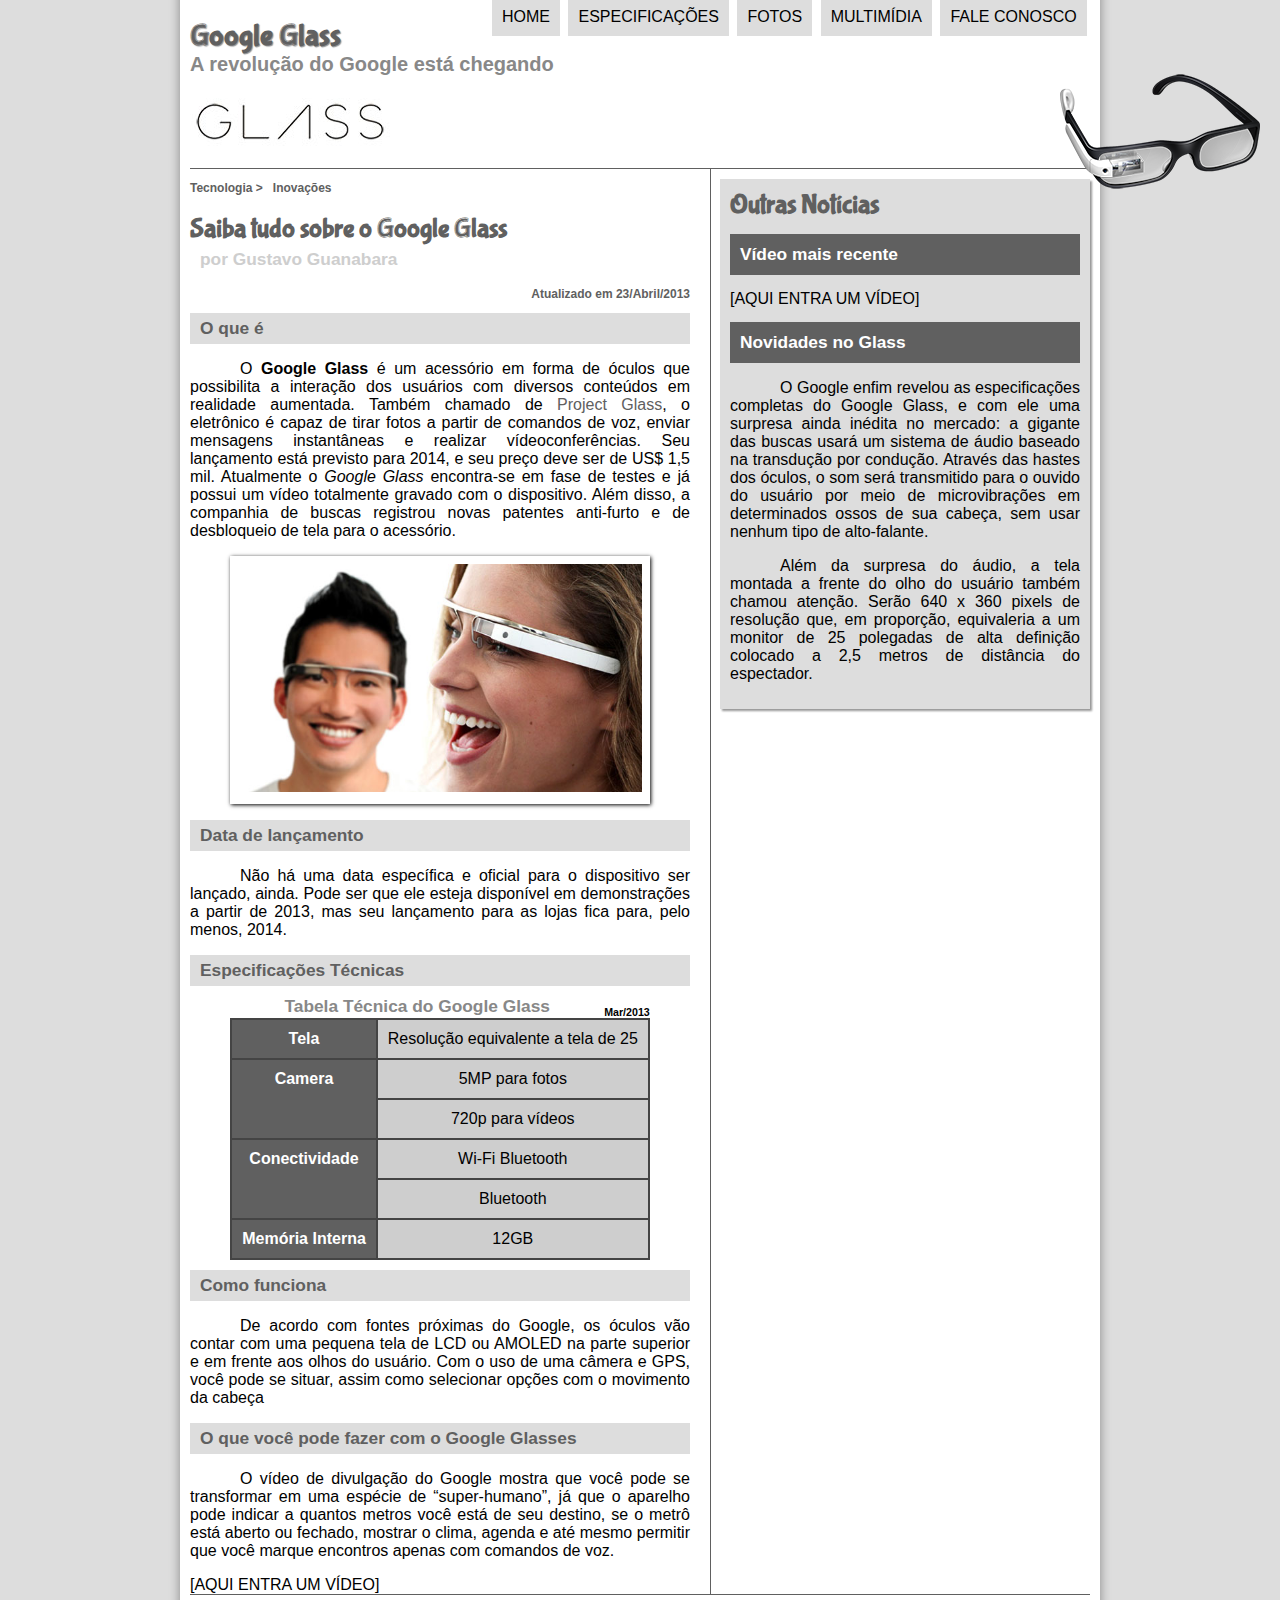
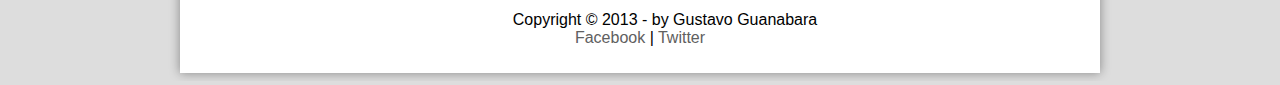
==== commit b9700eb7: "colocando as configurações de JS" ====
--- a/projeto-glass-html5/index.html
+++ b/projeto-glass-html5/index.html
@@ -6,7 +6,9 @@
     <meta name="viewport" content="width=device-width, initial-scale=1.0">
     <title>Tudo sobre o Google Glass</title>
     <link rel="stylesheet" href="_css/estilo.css">
+    <script src="_javascript/funcoes.js"></script>
 </head>
+
 <body>
 
 <div id="interface">
@@ -21,11 +23,11 @@
         <nav id="menu">
             <h1>Menu Principal</h1>
                 <ul>
-                    <li><a href="index.html">Home</a></li> 
-                    <li><a href="specs.html">Especificações</a></li>
-                    <li><a href="fotos.html">Fotos</a></li>
-                    <li><a href="multimidia.html">Multimídia</a></li>
-                    <li><a href="fale-conosco.html">Fale conosco</a></li>
+                    <li onmouseover="mudaFoto('_imagens/home.png')" onmouseout="mudaFoto('_imagens/glass-oculos-preto-peq.png')"><a href="index.html">Home</a></li> 
+                    <li onmouseover="mudaFoto('_imagens/especificacoes.png')" onmouseout="mudaFoto('_imagens/glass-oculos-preto-peq.png')"><a href="specs.html">Especificações</a></li>
+                    <li onmouseover="mudaFoto('_imagens/fotos.png')" onmouseout="mudaFoto('_imagens/glass-oculos-preto-peq.png')"><a href="fotos.html">Fotos</a></li>
+                    <li onmouseover="mudaFoto('_imagens/multimidia.png')" onmouseout="mudaFoto('_imagens/glass-oculos-preto-peq.png')"><a href="multimidia.html">Multimídia</a></li>
+                    <li onmouseover="mudaFoto('_imagens/contato.png')" onmouseout="mudaFoto('_imagens/glass-oculos-preto-peq.png')"><a href="fale-conosco.html">Fale conosco</a></li>
                 </ul>
         </nav>
     </header>
--- a/projeto-glass-html5/_css/estilo.css
+++ b/projeto-glass-html5/_css/estilo.css
@@ -163,6 +163,7 @@
 
 header#cabecalho img#icone{
     position: absolute;
+    margin-left: 300px;
     left: 760px;
     top: 70px;
 }
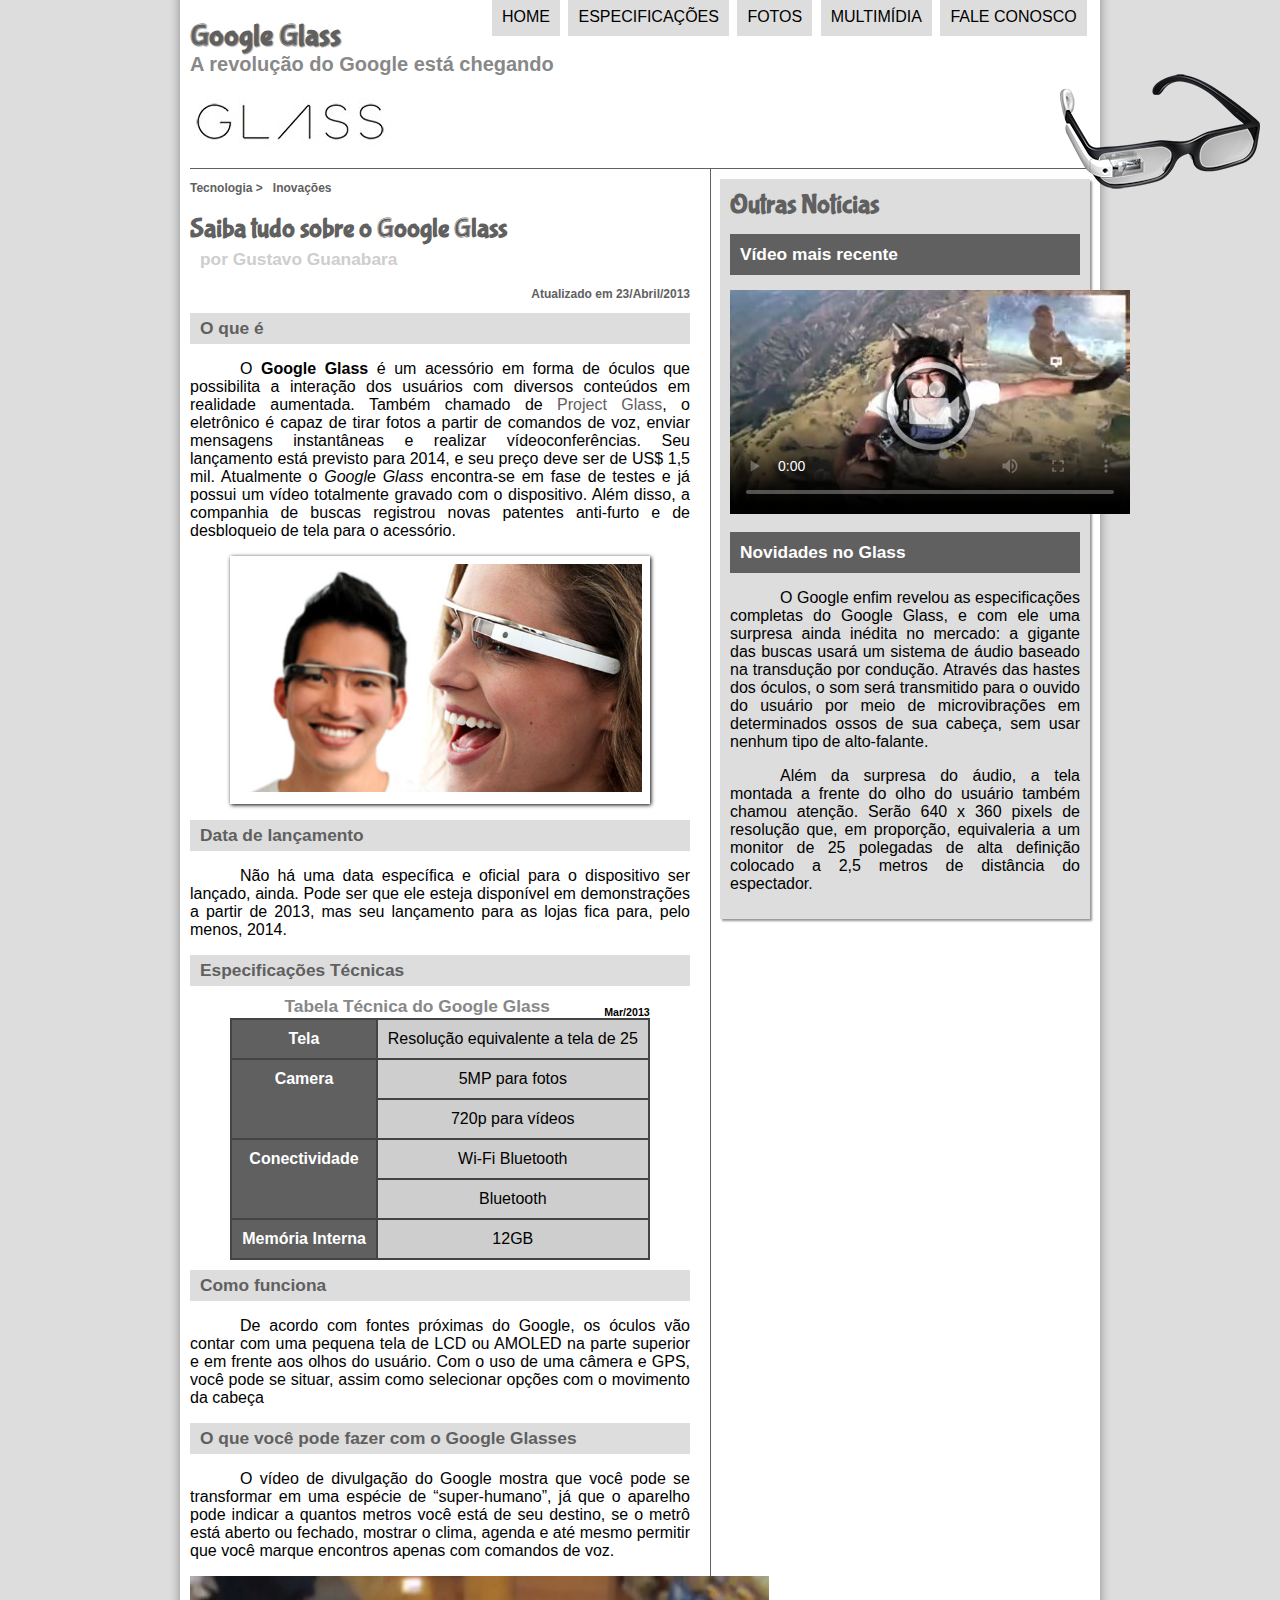
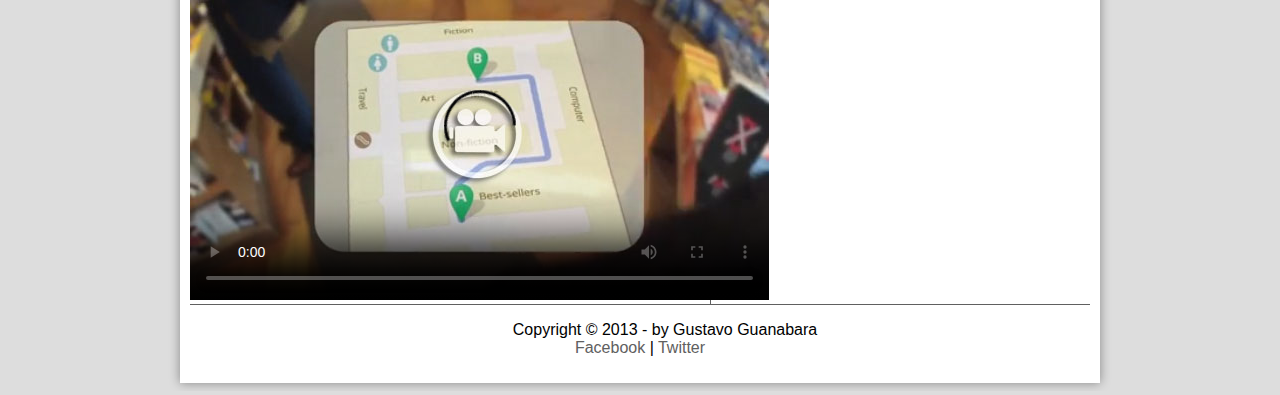
==== commit 699267ed: "acrescentando vídeos ao home" ====
--- a/projeto-glass-html5/index.html
+++ b/projeto-glass-html5/index.html
@@ -96,7 +96,12 @@
         <p>O vídeo de divulgação do Google mostra que você pode se transformar em uma espécie de <wbr>“super-humano”</wbr>, já que o aparelho pode indicar a quantos metros você está de seu destino, se o metrô está aberto ou fechado, mostrar o clima, agenda e até mesmo permitir que você marque encontros apenas com comandos de voz.</p> <!--wbr: toda vez que a palavra estiver na borda ela pode ser quebrada-->
   
     
-    [AQUI ENTRA UM VÍDEO]
+            <video  preload="metadata" autoplay controls poster="_imagens/video-mini01.jpg">
+                <source src="_media/how-it-feels.mp4" type="video/mp4" >
+                <source src="_media/how-it-feels.webmsd.webm" type="video/webm">
+                <source src="_media/how-it-feels.oggtheora.ogv" type="video/ogg">
+                
+            </video>
     </article>
     </section>
 
@@ -104,7 +109,11 @@
         <h1>Outras Notícias</h1>
         <h2>Vídeo mais recente</h2>
         
-        [AQUI ENTRA UM VÍDEO]
+        <video preload="metadata" autoplay controls poster="_imagens/video-mini02.jpg">
+            <source src="_media/one-day.mp4" type="video/mp4">
+            <source src="_media/one-day.webmsd.webm" type="video/webm">
+            <source src="_media/one-day.oggtheora.ogv" type="video/ogg">
+        </video>
         
         <h2>Novidades no Glass</h2>
         <p>O Google enfim revelou as especificações completas do Google Glass, e com ele uma surpresa ainda inédita no mercado: a gigante das buscas usará um sistema de áudio baseado na transdução por condução. Através das hastes dos óculos, o som será transmitido para o ouvido do usuário por meio de microvibrações em determinados ossos de sua cabeça, sem usar nenhum tipo de alto-falante.</p>
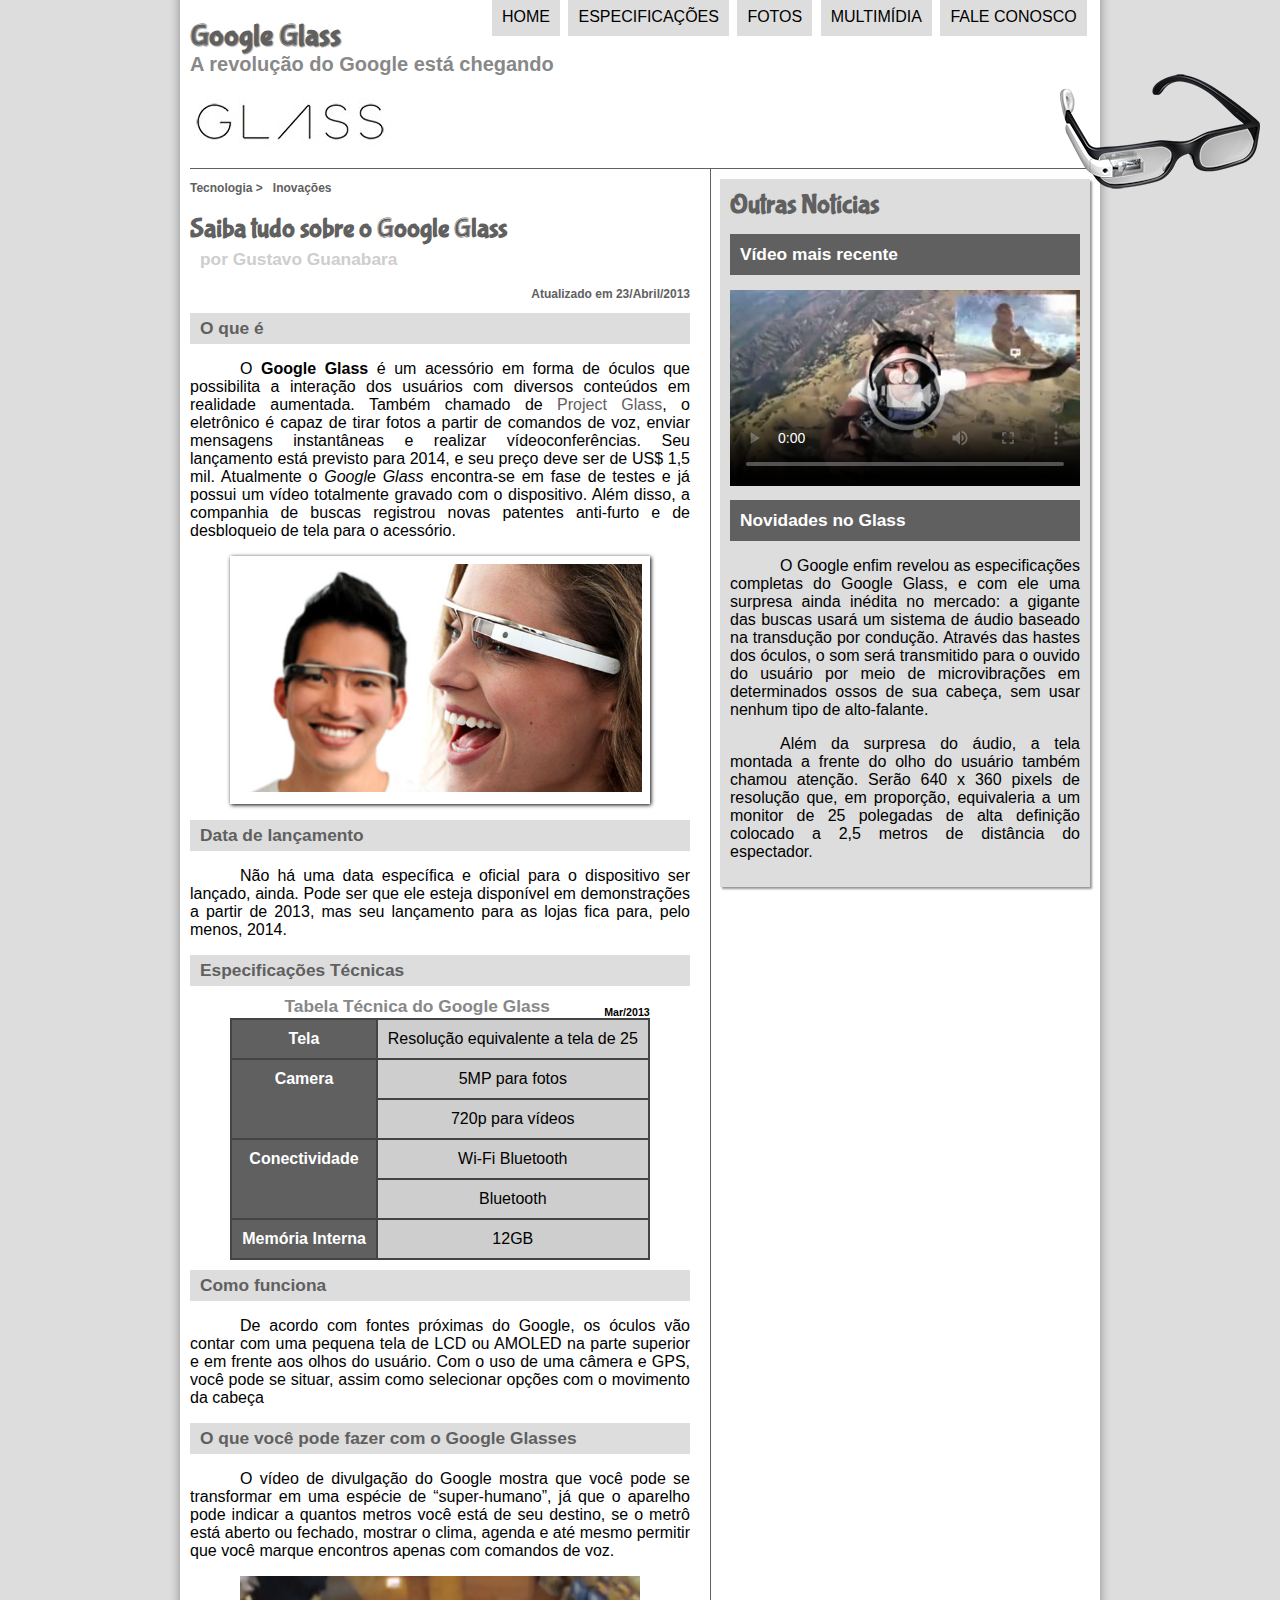
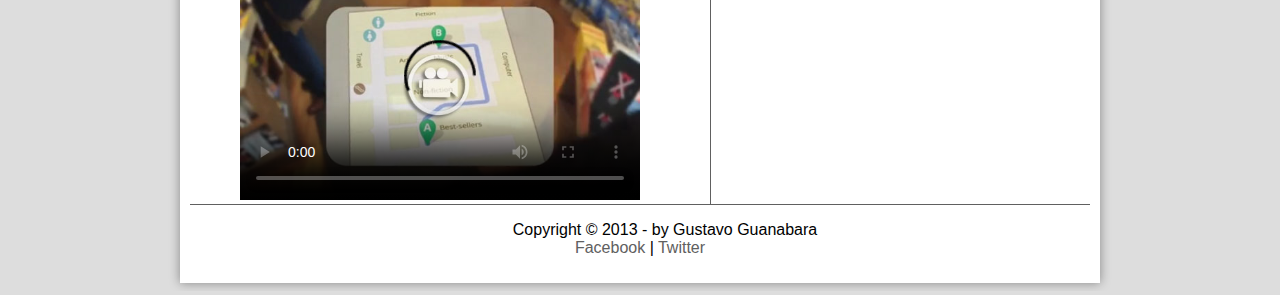
==== commit 4ff156bd: "finalizando a tela de multimídia" ====
--- a/projeto-glass-html5/index.html
+++ b/projeto-glass-html5/index.html
@@ -96,12 +96,14 @@
         <p>O vídeo de divulgação do Google mostra que você pode se transformar em uma espécie de <wbr>“super-humano”</wbr>, já que o aparelho pode indicar a quantos metros você está de seu destino, se o metrô está aberto ou fechado, mostrar o clima, agenda e até mesmo permitir que você marque encontros apenas com comandos de voz.</p> <!--wbr: toda vez que a palavra estiver na borda ela pode ser quebrada-->
   
     
-            <video  preload="metadata" autoplay controls poster="_imagens/video-mini01.jpg">
-                <source src="_media/how-it-feels.mp4" type="video/mp4" >
-                <source src="_media/how-it-feels.webmsd.webm" type="video/webm">
-                <source src="_media/how-it-feels.oggtheora.ogv" type="video/ogg">
+            <div>
+                <video  preload="metadata" autoplay controls poster="_imagens/video-mini01.jpg" id="video1-home">
+                    <source src="_media/one-day.mp4" type="video/mp4">
+                    <source src="_media/one-day.webmsd.webm" type="video/webm">
+                    <source src="_media/one-day.oggtheora.ogv" type="video/ogg">
                 
-            </video>
+                </video>
+            </div>
     </article>
     </section>
 
@@ -109,11 +111,13 @@
         <h1>Outras Notícias</h1>
         <h2>Vídeo mais recente</h2>
         
-        <video preload="metadata" autoplay controls poster="_imagens/video-mini02.jpg">
-            <source src="_media/one-day.mp4" type="video/mp4">
-            <source src="_media/one-day.webmsd.webm" type="video/webm">
-            <source src="_media/one-day.oggtheora.ogv" type="video/ogg">
-        </video>
+        <div>
+            <video preload="metadata" autoplay controls poster="_imagens/video-mini02.jpg" id="video2-home">
+                <source src="_media/how-it-feels.mp4" type="video/mp4" >
+                <source src="_media/how-it-feels.webmsd.webm" type="video/webm">
+                <source src="_media/how-it-feels.oggtheora.ogv" type="video/ogg">
+            </video>
+        </div>
         
         <h2>Novidades no Glass</h2>
         <p>O Google enfim revelou as especificações completas do Google Glass, e com ele uma surpresa ainda inédita no mercado: a gigante das buscas usará um sistema de áudio baseado na transdução por condução. Através das hastes dos óculos, o som será transmitido para o ouvido do usuário por meio de microvibrações em determinados ossos de sua cabeça, sem usar nenhum tipo de alto-falante.</p>
--- a/projeto-glass-html5/_css/estilo.css
+++ b/projeto-glass-html5/_css/estilo.css
@@ -269,4 +269,21 @@
     color: black;
     font-size: 8pt;
     margin-top: 10px;
+}
+
+video#video1-home{
+    display: block;
+    position: relative;
+    width: 400px;
+    margin: auto;
+    margin-bottom: 5px;
+}
+
+video#video2-home{
+    display: block;
+    position: relative;
+    width: 350px;
+    margin: auto;
+    margin-bottom: 2px;
+
 }